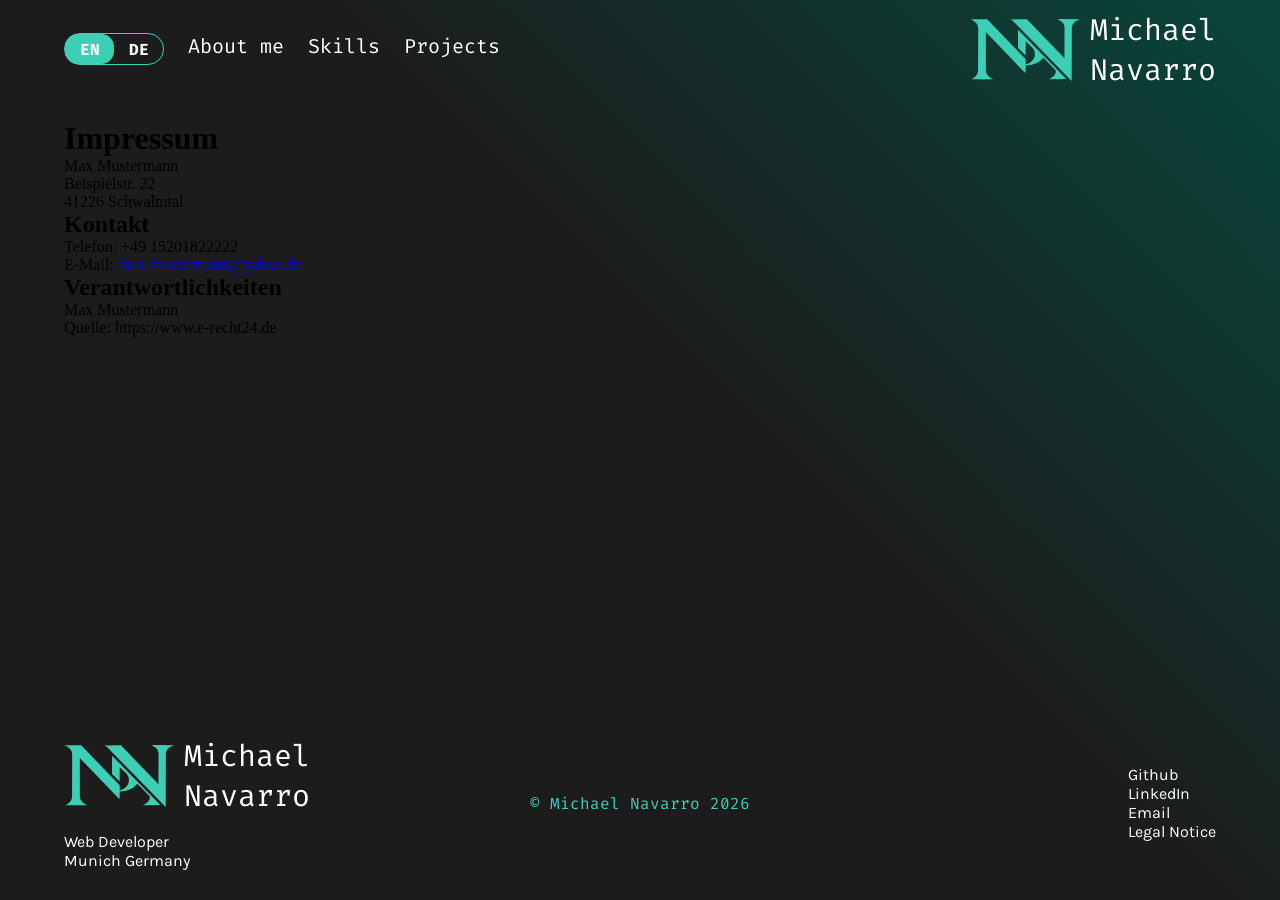
==== impressum.html @ 0fa471b0 "feat: set up impressum layout" ====
<!DOCTYPE html>
<html lang="en">

<head>
    <meta charset="UTF-8">
    <meta name="viewport" content="width=device-width, initial-scale=1.0">
    <title>Impressum</title>
    <link rel="stylesheet" href="./style/standard.css">
    <link rel="stylesheet" href="./style.css">
    <link rel="stylesheet" href="./fonts.css">

</head>

<body>


    <div class="impressum-wrapper">

        <header>
            <div class="desktop-header">
                <div class="header-left-container">
                    <div class="switch-language">
                        <div class="enabled" onclick="changeLanguage('en')">
                            <p>EN</p>
                        </div>
                        <div class="disabled" onclick="changeLanguage('de')">
                            <p>DE</p>
                        </div>
                    </div>
                    <div class="nav-item">
                        <a href="#about-me" data-i18n="nav.about">About me</a>
                        <p>·</p>
                    </div>
                    <div class="nav-item">
                        <a href="#skills">Skills</a>
                        <p>·</p>
                    </div>
                    <div class="nav-item">
                        <a href="#projects" data-i18n="nav.projects">Projects</a>
                        <p>·</p>
                    </div>
                </div>
                <div class="logo">
                    <svg viewBox="0 0 1099 619" xmlns="http://www.w3.org/2000/svg">
                        <path class="mn-logo-path" fill-rule="evenodd"
                            d="M 1016.0,618.5 L 437.0,27.5 L 419.0,13.5 L 400.5,4.0 L 568.0,2.5 L 944.0,392.5 L 944.5,80.0 L 937.5,56.0 L 926.5,38.0 L 910.0,22.5 L 874.5,3.0 L 905.0,0.5 L 1099.0,2.5 L 1066.0,16.5 L 1047.0,28.5 L 1027.5,52.0 L 1017.5,81.0 L 1016.0,618.5 Z M 225.0,602.5 L 11.5,601.0 L 33.0,591.5 L 56.5,573.0 L 71.5,552.0 L 80.5,525.0 L 81.5,89.0 L 76.5,66.0 L 63.5,42.0 L 35.0,17.5 L 4.0,3.5 L 171.0,3.5 L 556.5,401.0 L 556.5,451.0 L 570.0,449.5 L 595.0,438.5 L 611.0,427.5 L 634.5,401.0 L 642.5,385.0 L 648.5,361.0 L 646.5,328.0 L 638.5,308.0 L 624.5,288.0 L 557.0,223.5 L 556.0,365.5 L 479.5,289.0 L 480.0,106.5 L 962.5,600.0 L 788.0,601.5 L 819.0,585.5 L 842.5,564.0 L 854.5,542.0 L 857.5,527.0 L 855.5,512.0 L 734.0,386.5 L 694.0,423.5 L 655.0,445.5 L 609.0,459.5 L 557.0,463.5 L 555.0,542.5 L 158.0,130.5 L 158.5,519.0 L 164.5,542.0 L 177.5,564.0 L 202.0,586.5 L 234.5,601.0 L 225.0,602.5 Z" />
                    </svg>
                    <p>Michael<br>Navarro</p>
                </div>
            </div>

            <div class="mobile-header d-none">

            </div>

        </header>

        <main class="impressum-main">
            <h1>Impressum</h1>

            <section>
                <p>Max Mustermann</p>
                <p>Beispielstr. 22</p>
                <p>41226 Schwalmtal</p>
            </section>

            <section>
                <h2>Kontakt</h2>
                <p>Telefon: +49 15201822222</p>
                <p>
                    E-Mail:
                    <a href="mailto:max.mustermann@yahoo.de">
                        max.mustermann@yahoo.de
                    </a>
                </p>
            </section>

            <section>
                <h2>Verantwortlichkeiten</h2>
                <p>Max Mustermann</p>
                <p>Quelle: https://www.e-recht24.de</p>
            </section>
        </main>


        <footer class="footer-container">
            <div class="footer-left">
                <div class="logo">
                    <svg viewBox="0 0 1099 619" xmlns="http://www.w3.org/2000/svg">
                        <path class="mn-logo-path" fill-rule="evenodd"
                            d="M 1016.0,618.5 L 437.0,27.5 L 419.0,13.5 L 400.5,4.0 L 568.0,2.5 L 944.0,392.5 L 944.5,80.0 L 937.5,56.0 L 926.5,38.0 L 910.0,22.5 L 874.5,3.0 L 905.0,0.5 L 1099.0,2.5 L 1066.0,16.5 L 1047.0,28.5 L 1027.5,52.0 L 1017.5,81.0 L 1016.0,618.5 Z M 225.0,602.5 L 11.5,601.0 L 33.0,591.5 L 56.5,573.0 L 71.5,552.0 L 80.5,525.0 L 81.5,89.0 L 76.5,66.0 L 63.5,42.0 L 35.0,17.5 L 4.0,3.5 L 171.0,3.5 L 556.5,401.0 L 556.5,451.0 L 570.0,449.5 L 595.0,438.5 L 611.0,427.5 L 634.5,401.0 L 642.5,385.0 L 648.5,361.0 L 646.5,328.0 L 638.5,308.0 L 624.5,288.0 L 557.0,223.5 L 556.0,365.5 L 479.5,289.0 L 480.0,106.5 L 962.5,600.0 L 788.0,601.5 L 819.0,585.5 L 842.5,564.0 L 854.5,542.0 L 857.5,527.0 L 855.5,512.0 L 734.0,386.5 L 694.0,423.5 L 655.0,445.5 L 609.0,459.5 L 557.0,463.5 L 555.0,542.5 L 158.0,130.5 L 158.5,519.0 L 164.5,542.0 L 177.5,564.0 L 202.0,586.5 L 234.5,601.0 L 225.0,602.5 Z" />
                    </svg>
                    <p>Michael<br>Navarro</p>
                </div>
                <div>
                    <p data-i18n="footer.position">Web Developer</p>
                    <p data-i18n="footer.location">Munich Germany</p>
                </div>
            </div>
            <p style="color: #3dcfb6; font-family: 'Fira Code';"> © Michael Navarro 2026 </p>
            <div class="footer-right">
                <ul>
                    <li>
                        <a target="_blank" href="#">Github</a>
                    </li>
                    <li>
                        <a target="_blank" href="#">LinkedIn</a>
                    </li>
                    <li>
                        <a target="_blank" href="#">Email</a>
                    </li>
                    <li>
                        <a target="_blank" href="#" data-i18n="footer.impressum">Legal Notice</a>
                    </li>
                </ul>
            </div>
        </footer>
    </div>




    <script src="./project_data.js"></script>
    <script src="./translation.js"></script>
    <script src="./templates.js"></script>
    <script src="./script.js"></script>


</body>

</html>
---- style/standard.css ----
*,
*::before,
*::after {
    box-sizing: border-box;
    margin: 0;
}

html {
    scroll-behavior: smooth;
}
---- style.css ----
body {
    min-height: 100vh;
    /* background: linear-gradient(45deg, #1c1c1c 0% 45%, #08463b 70% 100%); */
    background: linear-gradient(45deg, #1c1c1c 0% 55%, #08463b 100% 100%);
    overflow-x: hidden;
}

.wrapper {
    width: 100%;
    max-width: 1440px;
    margin: 0 auto;
    padding: 0 64px;
}

header {
    /* height: 100px;
    display: flex;
    justify-content: space-between;
    align-items: center; */


    /* border: 1px solid yellow; */

    position: absolute;
    top: 0;
    left: 0;
    width: 100%;
    z-index: 10;
}

.desktop-header {
    max-width: 1440px;
    height: 100px;
    margin: 0 auto;
    padding: 0 64px;

    display: flex;
    justify-content: space-between;
    align-items: center;
}

.header-left-container {
    display: flex;
    gap: 24px;
    cursor: pointer;
}

.switch-language {
    display: flex;
    justify-content: unset;
    align-items: center;
    gap: 0px;
    width: 100px;
    height: 32px;
    border: 1px solid #3dcfb6;
    border-radius: 16px;
    color: #fff;
    font-weight: 700;
    cursor: pointer;
}

.switch-language p {
    font-size: 16px;
    font-family: 'Fira Code', monospace;
}

.nav-item {
    display: flex;
    justify-content: center;
    align-items: center;
    gap: 0px;
    flex-direction: column;
}

.nav-item p {
    width: 100%;
    text-align: center;
    opacity: 0;
    line-height: 8px;
    transition: opacity 0.2s ease;
    font-size: 32px;
    color: #3dcfb6;
}

.nav-item a:hover+p {
    opacity: 1;
}

.enabled {
    display: flex;
    justify-content: center;
    align-items: center;
    gap: 0px;
    position: relative;
    background-color: #3dcfb6;
    width: 50%;
    height: 100%;
    border-radius: .8rem;
}

.disabled {
    display: flex;
    justify-content: center;
    align-items: center;
    gap: 0px;
    width: 50%;
    height: 100%;
}

.header-left-container a {
    color: #ffffff;
    font-family: 'Fira Code', monospace;
    font-size: 20px;
    text-decoration: none;
}

.logo {
    display: flex;
    align-items: center;
    gap: 10px;
}

.logo p {
    color: #ffffff;
    font-size: 30px;
    font-family: 'Fira Code', monospace;
    transition: color 0.25s ease, -webkit-text-stroke 0.25s ease;
}

/* .logo img {
    filter: invert(72%) sepia(42%) saturate(600%) hue-rotate(125deg);
    width: 90px;
    height: auto;
} */


.logo svg {
    width: 110px;
    height: auto;
}

.mn-logo-path {
    fill: #3dcfb6;
    stroke: #3dcfb6;
    stroke-width: 0;
    transition: fill 0.25s ease, stroke-width 0.25s ease;
}

.logo:hover .mn-logo-path {
    fill: transparent;
    stroke-width: 15;
}

.logo:hover p {
    color: transparent;
    -webkit-text-stroke: 1px #ffffff;
}

.above-the-fold {
    display: grid;
    justify-content: center;
    grid-template-columns: 5% 90% 5%;
    grid-template-rows: auto;
    /* height: calc(100vh - 100px); */
    min-height: 100svh;
    width: 100%;
    max-width: 1440px;
    position: relative;
}

.hero-left {
    display: flex;
    justify-content: unset;
    align-items: center;
    gap: 32px;
    flex-direction: column;
    /* padding-top: 416px;
    padding-bottom: 16px; */
    transform: translateY(658px);
}

.hero-stroke {
    background-color: #3dcfb6;
    border: none;
    height: 19%;
    width: 1px;
}

.hero-middle {
    display: flex;
    justify-content: center;
    align-items: center;
    gap: 24px;
    flex-direction: column;
    text-align: center;
    color: #ffffff;
    font-family: Karla, Arial, Helvetica, sans-serif;
}

.hero-middle h2 {
    font-weight: 100;
    font-size: 40px;
    font-family: 'Fira Code', monospace;
    color: #d9d9d9;
}

.hero-middle h1 {
    font-size: 128px;
    font-family: 'Karla', Arial, Helvetica, sans-serif;
    color: #d9d9d9;
}

.hero-buttons {
    display: flex;
    justify-content: unset;
    align-items: unset;
    gap: 24px;
    height: 48px;
}

.hero-buttons button {
    cursor: pointer;
    padding: 0 16px;
    border: 1px solid white;
    border-radius: 24px;
    min-width: 150px;
    /* height: 48px; */
    background-color: transparent;
    color: white;
    overflow: hidden;
    transition: border-color 0.3s ease;
}

.hero-buttons button:hover {
    border-color: #3dcfb6;
}

.hero-buttons button p {
    /* text-shadow: 0 0 1px #3dcfb6, 32ch 0 1px #3dcfb6; */
    font-family: 'Karla', Arial, Helvetica, sans-serif;
    font-size: 18px;
    font-weight: 100;
}

.hero-buttons button:hover p {
    color: transparent;
    transition: text-shadow 4s ease-in-out;
    animation: buttonTextSlide 2s linear infinite;
}

.hero-right {
    display: flex;
    justify-content: unset;
    align-items: center;
    gap: 16px;
    flex-direction: column;
    color: #ffffff;
    font-family: 'Karla', Arial, Helvetica, sans-serif;
    /* padding: 224px 0px 16px; */
    transform: translateY(592px);
}

.hero-right a:hover {
    cursor: pointer;
}

/* .hero-right img {
    object-fit: cover;
} */

.full-mail {
    display: flex;
    align-items: center;
    writing-mode: vertical-rl;
    transform: rotate(180deg);
    white-space: nowrap;
    text-decoration: none;
    color: #ffffff;
    transition: color 0.2s ease;
}

.full-mail:hover {
    color: #3dcfb6;
}

.hero-right a {
    width: 32px;
    height: 32px;
}

.linkedin-icon {
    position: relative;
    width: 32px;
    height: 32px;
}

.linkedin-icon svg {
    width: 32px;
    height: 32px;
    display: block;
}

.linkedin-icon:hover svg path {
    fill: white;
}

.linkedin-icon::after {
    content: "";
    position: absolute;
    width: 7px;
    height: 7px;
    top: 12px;
    right: -12px;
    background-color: #3dcfb6;
    border-radius: 50%;
    opacity: 0;
    transition: opacity 0.2s ease;
}

.linkedin-icon:hover::after {
    opacity: 1;
}

.github-icon {
    position: relative;
    width: 32px;
    height: 32px;
}

.github-icon svg {
    width: 32px;
    height: 32px;
    display: block;
}

.github-icon:hover svg path {
    fill: white;
}

.github-icon::after {
    content: "";
    position: absolute;
    width: 7px;
    height: 7px;
    top: 12px;
    right: -12px;
    background-color: #3dcfb6;
    border-radius: 50%;
    opacity: 0;
    transition: opacity 0.2s ease;
}

.github-icon:hover::after {
    opacity: 1;
}

.scroll-arrow {
    animation: arrow-bounce 1.1s ease-in-out infinite;
    transform-box: fill-box;
    transform-origin: center;
}

/* .banner-wrapper {
    position: absolute;
    bottom: 80px;
    left: 50%;
    transform: translateX(-50%);
    width: 100vw;
    /* width: 100%; */
/*display: flex;
    justify-content: center;
}*/
/*
.banner {
    display: flex;
    justify-content: flex-start;
    align-items: unset;
    color: transparent;
    font-size: 32px;
    font-family: 'Karla', Arial, Helvetica, sans-serif;
    width: 100%;
    gap: 16px;
    padding: 4px 8px;
    background-color: #373a39;
    white-space: nowrap;
    opacity: .8;
    transform: rotate(-3deg);
    /* border: 1px solid red; */
/*  animation: bannerTextSlide 10s linear infinite;
    overflow: hidden;
} */

.banner-wrapper {
    position: absolute;
    bottom: 60px;
    left: 50%;
    width: 100vw;
    overflow: hidden;
    transform: translateX(-50%) rotate(-3deg);
}

.banner {
    display: flex;
    height: 62px;
    width: max-content;
    background-color: #373a39;
    opacity: 0.8;
    animation: bannerTextSlide 20s linear infinite;
}

/* .banner-track {
    display: flex;
    width: max-content;
    animation: bannerTextSlide 10s linear infinite;
} */

.banner-content {
    display: flex;
    align-items: center;
    gap: 43px;
    height: 100%;
    flex-shrink: 0;
    white-space: nowrap;
    padding-right: 32px;
    font-weight: 400;
    font-size: 32px;
    font-family: 'Karla', Arial, Helvetica, sans-serif;
    color: rgba(61, 207, 182, 1);
}

.about-me-wrapper {
    display: flex;
    justify-content: space-between;
    /* align-items: center; */
    /* gap: 64px; */
    /* font-family: 'Karla', Arial, Helvetica, sans-serif; */
    /* padding-top: 64px;
    padding-bottom: 128px; */
    margin: 144px 0 144px 0;
}

.portrait {
    position: relative;
    width: 400px;
    height: 568px;
    /* min-width: 568px;
    max-width: 568px; */
    /* height: auto; */
}

.portrait img {
    width: 100%;
    height: 100%;
    object-fit: cover;
    border-radius: 16px;
}

.hatching {
    position: absolute;
    z-index: -1;
    top: 32px;
    left: -32px;
    opacity: 0;
    transition: opacity 0.3s ease;
}

.portrait:hover .hatching {
    opacity: 1;
}

.section-name {
    color: #3dcfb6;
    font-size: 24px;
    font-family: 'Karla', Arial, Helvetica, sans-serif;
    padding-bottom: 16px;
}

.info-container {
    margin-top: 96px;
    display: flex;
    /* position: relative; */
    max-width: 568px;
    /* top: 96px; */
    /* gap: 16px; */
    flex-direction: column;
    /* border: 1px solid red; */
}

.info {
    display: flex;
    flex-direction: column;
    color: #ffffff;
    border: 1px solid #3dcfb6;
    background-color: #1f2e2b;
    border-radius: 30px;
    padding: 32px;
}

.info span {
    font-size: 18px;
    font-family: 'Karla', Arial, Helvetica, sans-serif;
}

.info h2 {
    padding-bottom: 24px;
    font-family: 'Fira Code', monospace;
}

.text-container {
    display: flex;
    flex-direction: column;
    gap: 16px;
    padding-top: 32px;
    align-items: center;
}

.info h2 {
    color: #3dcfb6;
    font-size: 64px;
    font-family: 'Fira Code', monospace;
}

.info-row {
    display: flex;
    justify-content: center;
    gap: 16px;
    font-size: 18px;
    font-family: 'Karla', Arial, Helvetica, sans-serif;
}

.info-row img {
    width: 32px;
    height: 32px;
}

.technologies-wrapper {
    display: flex;
    flex-direction: column;
    margin-bottom: 144px;
}

.skill {
    display: flex;
    gap: 96px;
}

.skill-left {
    display: flex;
    flex-direction: column;
    padding: 32px;
    border-radius: 30px;
    gap: 40px;
    max-width: 520px;
    /* max-width: 50%; */
    width: 100%;
    /* flex: 0 1 520px; */
    background-color: #1f2e2b;
    border: 1px solid #3dcfb6;
    color: #ffffff;
    font-family: 'Karla', Arial, Helvetica, sans-serif;
}

.skill-left h2 {
    color: #3dcfb6;
    font-size: 64px;
    font-family: 'Fira Code', monospace;
}

.another-skill {
    display: flex;
    flex-direction: column;
}

.skill-left span {
    font-weight: 700;
    font-size: 24px;
    font-family: 'Fira Code', monospace;
}

.skill-introduction-text {
    font-size: 18px;
    font-weight: 400;
    color: rgba(255, 255, 255, 1);
    font-family: 'Karla', Arial, Helvetica, sans-serif;
}

.contact-me-text {
    font-size: 16px;
    font-family: 'Karla', Arial, Helvetica, sans-serif;
    color: rgba(255, 255, 255, 1);
}

.skill-button-container {
    display: flex;
    gap: 24px;
    height: 48px;
}

.skill-button-container button {
    cursor: pointer;
    border: 1px solid white;
    border-radius: 24px;
    min-width: 150px;
    background-color: transparent;
    color: white;
    overflow: hidden;
    transition: border-color 0.3s ease;
}

.skill-button-container button p {
    font-size: 18px;
    color: white;
}

.skill-button-container button:hover {
    border-color: #3dcfb6;
}

.skill-button-container button:hover p {
    color: transparent;
    transition: text-shadow 4s ease-in-out;
    animation: buttonTextSlide 2s linear infinite;
}

.skill-right {
    display: grid;
    gap: 16px;
    width: 100%;
    grid-template-columns: repeat(auto-fit,
            minmax(min(105px, 100%), 105px));
    align-items: start;
}

.single-skill {
    display: flex;
    flex-direction: column;
    justify-content: center;
    align-items: center;
    color: #ffffff;
    font-family: 'Fira Code', monospace;
    gap: 8px;
    text-align: center;
}

.single-skill img {
    width: 60px;
    height: 60px;
}

.single-skill p {
    width: 105px;
    text-align: center;
}

.projects-wrapper {
    color: #3dcfb6;
    font-family: 'Karla', Arial, Helvetica, sans-serif;
    font-size: 24px;
    margin-bottom: 144px;
}

.project-section-name {
    color: #3dcfb6;
    font-size: 24px;
    font-family: 'Karla', Arial, Helvetica, sans-serif;
}

.projects-wrapper h2 {
    font-size: 64px;
    font-family: 'Fira Code', monospace;
    /* padding-top: 18px; */
}

.textfield-projects {
    max-width: 456px;
    padding: 42px 0 42px 0;
}

.all-projects {
    display: flex;
    width: 100%;
    gap: 64px;
    position: relative;
}

.project-names {
    width: 100%;
    position: relative;
}

.single-project-name {
    display: flex;
    justify-content: space-between;
    align-items: center;
    gap: 0px;
    font-size: 24px;
    font-weight: 700;
    font-family: 'Fira Code', monospace;
    height: 100px;
    border-top: 1px solid #3dcfb6;
    color: #ffffff;
    padding: 0 16px;
}

.single-project-name:hover {
    background-color: #2f5b54;
    cursor: pointer;
}

.single-project-name-left {
    display: flex;
    gap: 8px;
    justify-content: center;
    align-items: center;
}

.single-project-name-left img {
    display: none;
    object-fit: cover;
}

.technologies {
    font-size: 18px;
    font-weight: 400;
    font-family: 'Karla', Arial, Helvetica, sans-serif;
    display: flex;
    gap: 8px;
}

.technologies div {
    color: #3dcfb6;
}

.project-hover-image {
    position: relative;
    width: 100%;
    max-width: 400px;
}

.project-image {
    position: absolute;
    top: 0;
    left: 0;
    opacity: 0;
    visibility: hidden;
    transition: opacity 0.3s ease;
}

.project-image.active {
    opacity: 1;
    visibility: visible;
}

.project-image img {
    width: 100%;
    height: auto;
    display: block;
}

.project-overlay {
    display: flex;
    justify-content: center;
    align-items: center;
    gap: 0px;
    background-color: #00000080;
    width: 100%;
    position: fixed;
    height: 100dvh;
    top: 0;
    left: 0;
    z-index: 15;
}

.popup-wrapper {
    display: flex;
    max-width: 1200px;
    border: solid 1px #3dcfb6;
    border-radius: 16px;
    background: linear-gradient(45deg, #1c1c1c 0% 45%, #08463b 70% 100%);
    padding: 48px;
    font-family: 'Karla', Arial, Helvetica, sans-serif;
    color: white;
    gap: 32px;
}

body.popup-open {
    overflow: hidden;
}

.popup-right-container {
    display: flex;
    justify-content: space-between;
    align-items: flex-end;
    gap: 0px;
    flex-direction: column;
}

.popup-right-container>img {
    width: 520px;
    height: auto;
}

.close-popup {
    position: relative;
    width: 26px;
    height: 26px;
    cursor: pointer;
}

.close-popup img {
    position: absolute;
    top: 50%;
    left: 50%;
    transform: translate(-50%, -50%);
    transition: opacity 0.3s ease-in-out;
}

.close-button-small {
    width: 18px;
    height: 18px;
    opacity: 1;
}

.close-button-big {
    width: 26px;
    height: 26px;
    opacity: 0;
}

.close-popup:hover .close-button-small {
    opacity: 0;
}

.close-popup:hover .close-button-big {
    opacity: 1;
}

.popup-left-container {
    display: flex;
    flex-direction: column;
    gap: 16px;
}

.popup-left-container>h2 {
    font-size: 128px;
    font-family: 'Karla', Arial, Helvetica, sans-serif;
    color: #3dcfb6;
}

.project-name {
    font-size: 61px;
    font-weight: 700;
    font-family: 'Fira Code', monospace;
}

.project-about {
    font-size: 24px;
    font-family: 'Fira Code', monospace;
    color: #3dcfb6;
    font-weight: bold;
}

.project-description {
    font-size: 18px;
    font-family: 'Karla', Arial, Helvetica, sans-serif;
}

.tech-icons {
    display: flex;
    gap: 16px;
    font-family: 'Karla', Arial, Helvetica, sans-serif;
    flex-wrap: wrap;
    font-size: 18px;
    color: #3dcfb6;
}

.single-tech {
    display: flex;
    gap: 4px;
}

.popup-button {
    display: flex;
    gap: 16px;
    height: 48px;
    font-family: 'Karla', Arial, Helvetica, sans-serif;
    margin-top: 16px;
}

.popup-button a {
    display: flex;
    justify-content: center;
    align-items: center;
    gap: 8px;
    cursor: pointer;
    border: 1px solid white;
    border-radius: 24px;
    min-width: 150px;
    color: #ffffff;
    text-decoration: none;
}

.popup-button a:hover {
    border-color: #3dcfb6;
}

.popup-button a svg {
    transition: transform .3s ease-in-out;
    transform: translate(0, 4px);
}

.popup-button a:hover svg {
    transform: translate(3px, 1px);
}

.popup-button button {
    cursor: pointer;
    background-color: transparent;
    border: none;
    color: #ffffff;
}

.popup-button a:hover button {
    color: #3dcfb6;
}

.next-project {
    display: flex;
    justify-content: center;
    align-items: center;
    gap: 16px;
    font-size: 18px;
    color: #3dcfb6;
}

.next-project svg {
    transition: transform .3s ease-in-out;
    width: 28px;
    height: 28px;
}

.next-project:hover {
    color: #fff;
    cursor: pointer;
}

.next-project:hover svg {
    transform: translateX(3px);
}

.feedback-wrapper {
    display: flex;
    align-items: center;
    flex-direction: column;
    font-family: 'Karla', Arial, Helvetica, sans-serif;
    gap: 20px;
    margin-bottom: 144px;
}

.feedback-wrapper h2 {
    color: #3dcfb6;
    font-size: 32px;
    font-weight: 700;
}

.feedback-cards {
    position: relative;
    width: calc(100% + 160px);
    margin-left: -80px;
    height: 374px;
    overflow: hidden;
}

.single-card {
    position: absolute;
    top: 50%;
    left: 50%;

    display: flex;
    flex-direction: column;
    justify-content: space-between;

    width: 632px;
    min-height: 274px;
    box-sizing: border-box;

    padding: 48px 40px;

    background-color: #26524b;
    border: 1px solid #3dcfb6;
    border-radius: 32px;

    color: #ffffff;
    text-align: center;

    transform: translate(-50%, -50%);
    transition:
        transform 0.8s ease-in-out,
        opacity 0.8s ease-in-out,
        background-color 1s ease-in-out;
}

.single-card.active {
    transform: translate(-50%, -50%) scale(1);
    z-index: 5;
    opacity: 1;
}

.single-card.left {
    transform: translate(calc(-50% - 600px), -50%) scale(0.8);
    z-index: 2;
    opacity: 1;
    background-color: rgb(12, 41, 37);
}

.single-card.right {
    transform: translate(calc(-50% + 600px), -50%) scale(0.8);
    z-index: 2;
    opacity: 1;
    background-color: rgb(12, 41, 37);
}

.single-card.hidden {
    transform: translate(-50%, -50%) scale(0.7);
    z-index: 1;
    opacity: 0;
}

.feedback-cards::before,
.feedback-cards::after {
    content: "";
    position: absolute;
    top: 0;
    bottom: 0;
    width: 140px;
    z-index: 4;
    pointer-events: none;
}

.feedback-cards::before {
    left: 0;
    background: linear-gradient(to right,
            #1c1c1c 0%,
            rgba(28, 28, 28, 0.9) 25%,
            rgba(28, 28, 28, 0) 100%);
}

.feedback-cards::after {
    right: 0;
    background: linear-gradient(to left,
            #1c1c1c 0%,
            rgba(28, 28, 28, 0.9) 25%,
            rgba(28, 28, 28, 0) 100%);
}

.footer-card {
    display: flex;
    align-items: center;
    width: 100%;
    gap: 30px;
    margin-top: 40px;
}

.footer-line {
    flex: 1;
    min-width: 30px;
    height: 1px;
    background-color: #ffffff;
}

.slider-buttons {
    display: flex;
    align-items: center;
    gap: 16px;
}

.slider-buttons button svg {
    transition: transform 0.3s ease-in-out, fill 0.3s ease-in-out;
}

.slider-buttons button {
    background-color: transparent;
    border: none;
    cursor: pointer;
}

.slider-buttons button:hover .svg-left {
    transform: translateX(-5px);
}

.slider-buttons button:hover .svg-right {
    transform: translateX(5px);
}

.slider-buttons button:hover svg path {
    fill: #3dcfb6;
}

.dots {
    display: flex;
    align-items: center;
}

.dot {
    width: 8px;
    height: 8px;
    margin: 10px;
    border: none;
    border-radius: 50%;
    background-color: #444444;
}

.dot.active {
    background-color: #3dcfb6;
}

.quote {
    position: absolute;
    top: -10px;
    left: -50px;
}

.contact-me-wrapper {
    display: flex;
    width: 100%;
    gap: 64px;
    color: #3dcfb6;
    font-family: 'Karla', Arial, Helvetica, sans-serif;
}

.cm-left-container {
    display: flex;
    flex-direction: column;
    gap: 16px;
    width: 50%;
}

.cm-right-container {
    width: 50%;
    display: flex;
    flex-direction: column;
    font-size: 24px;
    font-family: 'Fira Code', monospace;
}

.cm-left-container h2 {
    /* color: #3dcfb6; */
    font-size: 64px;
    font-family: 'Fira Code', monospace;
}

.cm-left-container> :nth-child(3) {
    font-size: 24px;
    font-family: 'Fira Code', monospace;
}

.cm-left-container> :nth-child(4),
.cm-left-container> :nth-child(6) {
    font-size: 16px;
    color: #fff;
}

.cm-left-container> :nth-child(6) span {
    color: #3dcfb6;
}

.contact-question {
    display: flex;
    gap: 16px;
}

.form-container {
    display: flex;
    flex-direction: column;
    gap: 16px;
    padding-bottom: 24px;
}

.form-container>label:not(:last-of-type) {
    padding-left: 32px;
}

.form-container> :nth-child(1),
.form-container> :nth-child(3),
.form-container> :nth-child(5),
.form-container> :nth-child(7) {
    border-top: 1px solid #3dcfb6;
    padding-top: 24px;
}

.input-container {
    position: relative;
    padding-left: 24px;
    display: flex;
    flex-direction: column;
    gap: 8px;
}

.form-container div>input {
    border: none;
    background-color: transparent;
    font-family: 'Karla', Arial, Helvetica, sans-serif;
    font-weight: 400;
    color: #ffffff;
    font-size: 18px;
    width: 100%;
    padding-left: 8px;
}

.form-container div>textarea {
    width: 100%;
    background-color: transparent;
    border: none;
    color: #ffffff;
    font-size: 18px;
    padding-left: 8px;
    overflow: hidden;
    resize: none;
}

.form-container input::placeholder,
.form-container textarea::placeholder {
    color: #ffffff;
    font-family: 'Karla', Arial, Helvetica, sans-serif;
}

.checkbox-container {
    font-size: 15px;
    gap: 8px;
    padding-bottom: 24px;
    position: relative;
    display: flex;
    align-items: center;
}

.checkbox-container p {
    color: #ffffff;
    font-family: 'Karla', Arial, Helvetica, sans-serif;
    font-size: 15px;
    font-weight: 400;
}

.checkbox-container a {
    text-decoration: none;
    color: rgba(61, 207, 182, 1);
    font-size: 15px;
    font-weight: 400;
    letter-spacing: 2px;
}

.checkbox-container .checkbox {
    position: absolute;
    opacity: 0;
    cursor: pointer;
    height: 0;
    width: 0;
}

/* .checkbox-container p span {
     color: #3dcfb6;
    cursor: pointer;
    font-family: 'Fira Code', monospace;

} */

.checkbox-container .custom-checkbox {
    position: relative;
    min-height: 18px;
    min-width: 18px;
    background-color: transparent;
    border: 2px solid #3dcfb6;
    border-radius: 4px;
    cursor: pointer;
}

.error-message {
    position: absolute;
    left: 52px;
    top: calc(100% - 6px);

    font-family: 'Karla', Arial, Helvetica, sans-serif;
    font-size: 18px;
    font-weight: 400;
    color: #ec7b7bcc;
}

.submit-button {
    position: relative;
    display: flex;
    align-items: center;
    justify-content: center;
}

.form-container button:disabled {
    opacity: .5;
    cursor: not-allowed;
}

.form-container button {
    cursor: pointer;
    border: 1px solid white;
    border-radius: 24px;
    align-self: center;
    padding: 8px 16px;
    width: fit-content;
    background-color: transparent;
    color: #fff;
    overflow: hidden;
}

.form-container button p {
    text-shadow: 0 0 1px #3dcfb6, 29ch 0 1px #3dcfb6;
    font-family: 'Karla', Arial, Helvetica, sans-serif;
    font-size: 18px;
}

.footer-container {
    display: grid;
    grid-template-columns: 1fr auto 1fr;
    align-items: center;
    color: #ffffff;
    font-family: 'Karla', Arial, Helvetica, sans-serif;
    width: 100%;
    min-height: 128px;
    padding-top: 30px;
    padding-bottom: 30px;
    margin-top: 130px;
}

.footer-left {
    display: flex;
    flex-direction: column;
    align-items: flex-start;
    gap: 16px;
}

.footer-right {
    justify-self: end;
}

.footer-right ul {
    list-style: none;
    margin: 0;
    padding: 0;
}

.footer-right li {
    list-style: none;
}

.footer-right a {
    color: #ffffff;
    text-decoration: none;
    transition: color 0.2s ease;
}

.footer-right li:hover {
    list-style: disc;
    color: #3dcfb6;
}

.footer-right li:hover a {
    color: #3dcfb6;
}

.impressum-wrapper {
    display: flex;
    flex-direction: column;
    min-height: 100vh;
    width: 100%;
    max-width: 1440px;
    margin: 0 auto;
    padding: 0 64px;
}

.impressum-main {
    flex: 1;
    padding-top: 120px;
}

.impressum-wrapper .footer-container {
    margin-top: 0;
}

.d-none {
    display: none;
}

@keyframes buttonTextSlide {
    0% {
        text-shadow:
            0ch 0 #3dcfb6,
            18ch 0 #3dcfb6;
    }

    100% {
        text-shadow:
            -18ch 0 #3dcfb6,
            0ch 0 #3dcfb6;
    }
}

/* @keyframes bannerTextSlide {
    0% {
        text-shadow:
            0ch 0 #3dcfb6,
            78ch 0 #3dcfb6;
    }

    100% {
        text-shadow:
            -78ch 0 #3dcfb6,
            0ch 0 #3dcfb6;
    }
} */

@keyframes bannerTextSlide {
    from {
        transform: translateX(0);
    }

    to {
        transform: translateX(-33.3333%);
    }
}

@keyframes arrow-bounce {

    0%,
    100% {
        transform: translateY(0);
    }

    50% {
        transform: translateY(8px);
    }
}
---- fonts.css ----
/* fira-code-regular - latin */
@font-face {
  font-display: swap; /* Check https://developer.mozilla.org/en-US/docs/Web/CSS/@font-face/font-display for other options. */
  font-family: 'Fira Code';
  font-style: normal;
  font-weight: 400;
  src: url('./assets/fonts/fira-code-v27-latin-regular.woff2') format('woff2'); /* Chrome 36+, Opera 23+, Firefox 39+, Safari 12+, iOS 10+ */
}
/* fira-code-700 - latin */
@font-face {
  font-display: swap; /* Check https://developer.mozilla.org/en-US/docs/Web/CSS/@font-face/font-display for other options. */
  font-family: 'Fira Code';
  font-style: normal;
  font-weight: 700;
  src: url('./assets/fonts/fira-code-v27-latin-700.woff2') format('woff2'); /* Chrome 36+, Opera 23+, Firefox 39+, Safari 12+, iOS 10+ */
}


/* karla-regular - latin */
@font-face {
  font-display: swap; /* Check https://developer.mozilla.org/en-US/docs/Web/CSS/@font-face/font-display for other options. */
  font-family: 'Karla';
  font-style: normal;
  font-weight: 400;
  src: url('./assets/fonts/karla-v33-latin-regular.woff2') format('woff2'); /* Chrome 36+, Opera 23+, Firefox 39+, Safari 12+, iOS 10+ */
}
/* karla-700 - latin */
@font-face {
  font-display: swap; /* Check https://developer.mozilla.org/en-US/docs/Web/CSS/@font-face/font-display for other options. */
  font-family: 'Karla';
  font-style: normal;
  font-weight: 700;
  src: url('./assets/fonts/karla-v33-latin-700.woff2') format('woff2'); /* Chrome 36+, Opera 23+, Firefox 39+, Safari 12+, iOS 10+ */
}
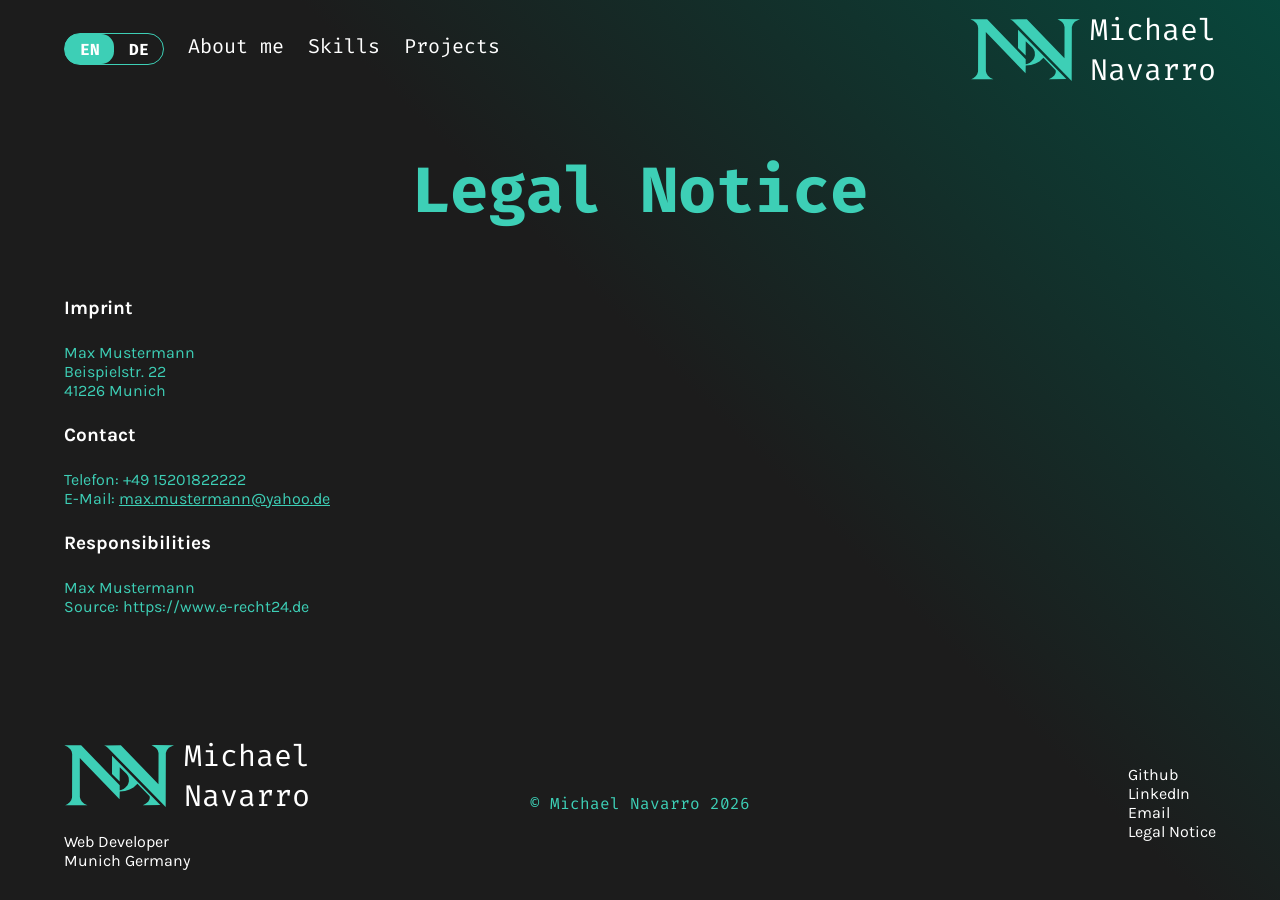
==== commit 88a9333f: "feat: impressum layout and content modified" ====
--- a/impressum.html
+++ b/impressum.html
@@ -28,25 +28,25 @@
                         </div>
                     </div>
                     <div class="nav-item">
-                        <a href="#about-me" data-i18n="nav.about">About me</a>
+                        <a href="./index.html#about-me" data-i18n="nav.about">About me</a>
                         <p>·</p>
                     </div>
                     <div class="nav-item">
-                        <a href="#skills">Skills</a>
+                        <a href="./index.html#skills">Skills</a>
                         <p>·</p>
                     </div>
                     <div class="nav-item">
-                        <a href="#projects" data-i18n="nav.projects">Projects</a>
+                        <a href="./index.html#projects" data-i18n="nav.projects">Projects</a>
                         <p>·</p>
                     </div>
                 </div>
-                <div class="logo">
+                <a class="logo" href="./index.html#above-the-fold">
                     <svg viewBox="0 0 1099 619" xmlns="http://www.w3.org/2000/svg">
                         <path class="mn-logo-path" fill-rule="evenodd"
                             d="M 1016.0,618.5 L 437.0,27.5 L 419.0,13.5 L 400.5,4.0 L 568.0,2.5 L 944.0,392.5 L 944.5,80.0 L 937.5,56.0 L 926.5,38.0 L 910.0,22.5 L 874.5,3.0 L 905.0,0.5 L 1099.0,2.5 L 1066.0,16.5 L 1047.0,28.5 L 1027.5,52.0 L 1017.5,81.0 L 1016.0,618.5 Z M 225.0,602.5 L 11.5,601.0 L 33.0,591.5 L 56.5,573.0 L 71.5,552.0 L 80.5,525.0 L 81.5,89.0 L 76.5,66.0 L 63.5,42.0 L 35.0,17.5 L 4.0,3.5 L 171.0,3.5 L 556.5,401.0 L 556.5,451.0 L 570.0,449.5 L 595.0,438.5 L 611.0,427.5 L 634.5,401.0 L 642.5,385.0 L 648.5,361.0 L 646.5,328.0 L 638.5,308.0 L 624.5,288.0 L 557.0,223.5 L 556.0,365.5 L 479.5,289.0 L 480.0,106.5 L 962.5,600.0 L 788.0,601.5 L 819.0,585.5 L 842.5,564.0 L 854.5,542.0 L 857.5,527.0 L 855.5,512.0 L 734.0,386.5 L 694.0,423.5 L 655.0,445.5 L 609.0,459.5 L 557.0,463.5 L 555.0,542.5 L 158.0,130.5 L 158.5,519.0 L 164.5,542.0 L 177.5,564.0 L 202.0,586.5 L 234.5,601.0 L 225.0,602.5 Z" />
                     </svg>
                     <p>Michael<br>Navarro</p>
-                </div>
+                </a>
             </div>
 
             <div class="mobile-header d-none">
@@ -54,44 +54,45 @@
             </div>
 
         </header>
+        <h1 class="imprint-headline">Legal Notice</h1>
 
         <main class="impressum-main">
-            <h1>Impressum</h1>
 
+            <h2>Imprint</h2>
             <section>
                 <p>Max Mustermann</p>
                 <p>Beispielstr. 22</p>
-                <p>41226 Schwalmtal</p>
+                <p>41226 Munich</p>
             </section>
 
+            <h2>Contact</h2>
             <section>
-                <h2>Kontakt</h2>
                 <p>Telefon: +49 15201822222</p>
                 <p>
                     E-Mail:
-                    <a href="mailto:max.mustermann@yahoo.de">
+                    <a href="mailto:max.mustermann@yahoo.de" style="color: #3dcfb6;">
                         max.mustermann@yahoo.de
                     </a>
                 </p>
             </section>
 
+            <h2>Responsibilities</h2>
             <section>
-                <h2>Verantwortlichkeiten</h2>
                 <p>Max Mustermann</p>
-                <p>Quelle: https://www.e-recht24.de</p>
+                <p>Source: https://www.e-recht24.de</p>
             </section>
         </main>
 
 
         <footer class="footer-container">
             <div class="footer-left">
-                <div class="logo">
+                <a class="logo" href="./index.html#above-the-fold">
                     <svg viewBox="0 0 1099 619" xmlns="http://www.w3.org/2000/svg">
                         <path class="mn-logo-path" fill-rule="evenodd"
                             d="M 1016.0,618.5 L 437.0,27.5 L 419.0,13.5 L 400.5,4.0 L 568.0,2.5 L 944.0,392.5 L 944.5,80.0 L 937.5,56.0 L 926.5,38.0 L 910.0,22.5 L 874.5,3.0 L 905.0,0.5 L 1099.0,2.5 L 1066.0,16.5 L 1047.0,28.5 L 1027.5,52.0 L 1017.5,81.0 L 1016.0,618.5 Z M 225.0,602.5 L 11.5,601.0 L 33.0,591.5 L 56.5,573.0 L 71.5,552.0 L 80.5,525.0 L 81.5,89.0 L 76.5,66.0 L 63.5,42.0 L 35.0,17.5 L 4.0,3.5 L 171.0,3.5 L 556.5,401.0 L 556.5,451.0 L 570.0,449.5 L 595.0,438.5 L 611.0,427.5 L 634.5,401.0 L 642.5,385.0 L 648.5,361.0 L 646.5,328.0 L 638.5,308.0 L 624.5,288.0 L 557.0,223.5 L 556.0,365.5 L 479.5,289.0 L 480.0,106.5 L 962.5,600.0 L 788.0,601.5 L 819.0,585.5 L 842.5,564.0 L 854.5,542.0 L 857.5,527.0 L 855.5,512.0 L 734.0,386.5 L 694.0,423.5 L 655.0,445.5 L 609.0,459.5 L 557.0,463.5 L 555.0,542.5 L 158.0,130.5 L 158.5,519.0 L 164.5,542.0 L 177.5,564.0 L 202.0,586.5 L 234.5,601.0 L 225.0,602.5 Z" />
                     </svg>
                     <p>Michael<br>Navarro</p>
-                </div>
+                </a>
                 <div>
                     <p data-i18n="footer.position">Web Developer</p>
                     <p data-i18n="footer.location">Munich Germany</p>
--- a/style.css
+++ b/style.css
@@ -118,6 +118,8 @@
     display: flex;
     align-items: center;
     gap: 10px;
+    text-decoration: none;
+    color: inherit;
 }
 
 .logo p {
@@ -1373,9 +1375,38 @@
     padding: 0 64px;
 }
 
+.imprint-headline {
+    font-size: 64px;
+    font-weight: 700;
+    padding-top: 149px;
+    padding-bottom: 64px;
+    color: rgba(61, 207, 182, 1);
+    text-align: center;
+    font-family: 'Fira Code', monospace;
+}
+
 .impressum-main {
     flex: 1;
-    padding-top: 120px;
+    color: #3dcfb6;
+    display: flex;
+    justify-content: flex-start;
+    flex-direction: column;
+    flex-grow: 1;
+    height: 100%;
+    gap: 24px;
+    font-family: Karla, Arial, Helvetica, sans-serif;
+    overflow-wrap: break-word;
+}
+
+.impressum-main h2 {
+    color: white;
+    font-size: 19px;
+    font-family: Karla, Arial, Helvetica, sans-serif;
+}
+
+.impressum-main p {
+    font-size: 16px;
+    font-family: Karla, Arial, Helvetica, sans-serif;
 }
 
 .impressum-wrapper .footer-container {
